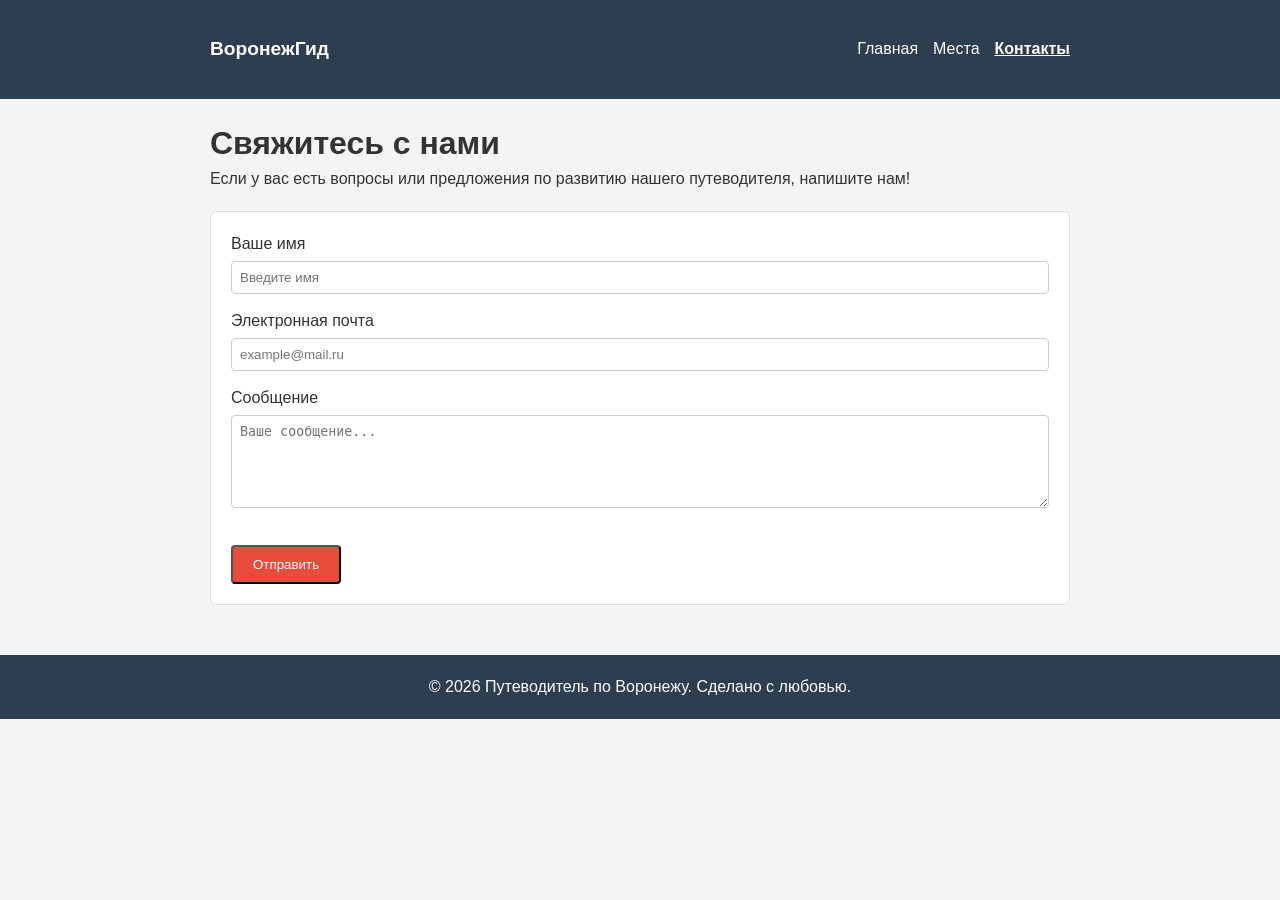
==== contact.html @ 74f7af94 "vrn" ====
<!DOCTYPE html>
<html lang="ru">
<head>
    <meta charset="UTF-8">
    <meta name="viewport" content="width=device-width, initial-scale=1.0">
    <title>Связаться с нами</title>
    <link rel="stylesheet" href="style.css">
    <link href="https://fonts.googleapis.com/css2?family=Montserrat:wght@300;400;700&family=Playfair+Display:wght@700&display=swap" rel="stylesheet">
</head>
<body>
    <header>
        <nav class="container">
            <div class="logo">ВоронежГид</div>
            <ul class="nav-links">
                <li><a href="index.html">Главная</a></li>
                <li><a href="places.html">Места</a></li>
                <li><a href="contact.html" class="active">Контакты</a></li>
            </ul>
        </nav>
    </header>
    <main class="container page-content">
        <h1>Свяжитесь с нами</h1>
        <p>Если у вас есть вопросы или предложения по развитию нашего путеводителя, напишите нам!</p>
        <form class="contact-form">
            <div class="form-group">
                <label for="name">Ваше имя</label>
                <input type="text" id="name" placeholder="Введите имя">
            </div>
            <div class="form-group">
                <label for="email">Электронная почта</label>
                <input type="email" id="email" placeholder="example@mail.ru">
            </div>
            <div class="form-group">
                <label for="message">Сообщение</label>
                <textarea id="message" rows="5" placeholder="Ваше сообщение..."></textarea>
            </div>
            <button type="submit" class="btn">Отправить</button>
        </form>
    </main>
    <footer>
        <p>&copy; 2026 Путеводитель по Воронежу. Сделано с любовью.</p>
    </footer>
</body>
</html>
---- style.css ----
/* Базовые настройки */
* {
    box-sizing: border-box;
    margin: 0;
    padding: 0;
}

body {
    font-family: Arial, sans-serif;
    line-height: 1.5;
    background: #f4f4f4;
    color: #333;
}

.container {
    max-width: 900px;
    margin: 0 auto;
    padding: 20px;
}

/* Шапка и Навигация */
header {
    background: #2c3e50;
    color: #fff;
    padding: 15px 0;
}

nav {
    display: flex;
    justify-content: space-between;
    align-items: center;
}

.logo {
    font-size: 1.2rem;
    font-weight: bold;
}

.nav-links {
    list-style: none;
    display: flex;
    gap: 15px;
}

.nav-links a {
    color: #fff;
    text-decoration: none;
}

.nav-links a.active {
    text-decoration: underline;
    font-weight: bold;
}

/* Баннер (Hero) */
.hero {
    background: #34495e;
    color: #fff;
    text-align: center;
    padding: 40px 20px;
}

.hero h1 {
    margin-bottom: 10px;
}

/* Кнопка */
.btn {
    display: inline-block;
    background: #e74c3c;
    color: #fff;
    padding: 10px 20px;
    text-decoration: none;
    border-radius: 4px;
    margin-top: 15px;
}

/* Простая сетка для карт */
.grid {
    display: grid;
    grid-template-columns: repeat(auto-fit, minmax(250px, 1fr));
    gap: 20px;
    margin-top: 20px;
}

.card {
    background: #fff;
    padding: 15px;
    border-radius: 6px;
    border: 1px solid #ddd;
}

/* Простое и надежное оформление картинок */
img {
    max-width: 100%;
    height: auto;
}

.page-img {
    width: 100%;
    height: 300px;
    object-fit: cover;
    border-radius: 6px;
    margin: 15px 0;
}

.card img {
    width: 100%;
    height: 180px;
    object-fit: cover;
    border-radius: 4px;
    margin-bottom: 10px;
}

/* Форма */
.contact-form {
    background: #fff;
    padding: 20px;
    border-radius: 6px;
    border: 1px solid #ddd;
    margin-top: 20px;
}

.form-group {
    margin-bottom: 15px;
}

.form-group label {
    display: block;
    margin-bottom: 5px;
}

.form-group input,
.form-group textarea {
    width: 100%;
    padding: 8px;
    border: 1px solid #ccc;
    border-radius: 4px;
}

/* Подвал */
footer {
    text-align: center;
    padding: 20px;
    margin-top: 30px;
    background: #2c3e50;
    color: #fff;
}
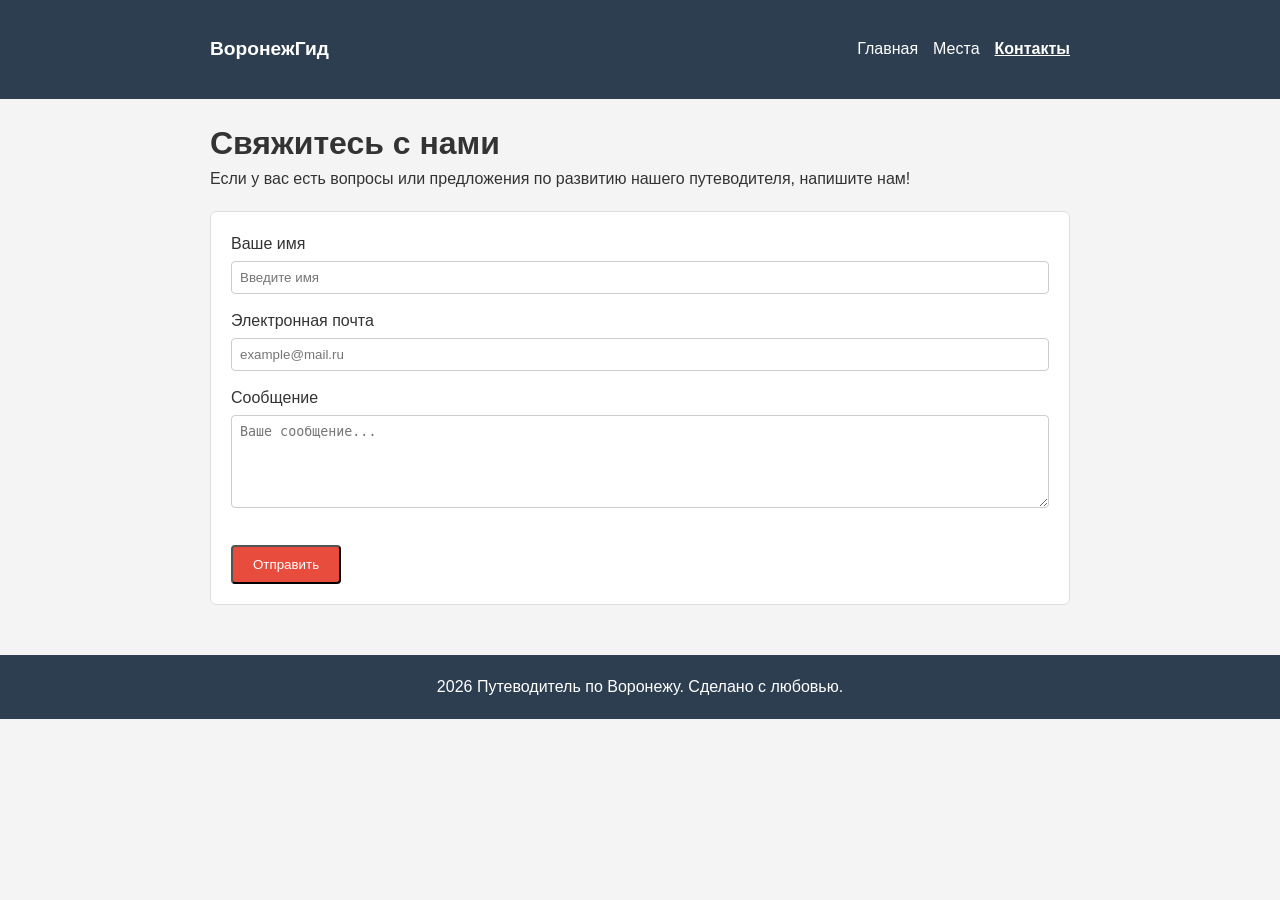
==== commit 6fbe96c7: "Fix HTML encoding issues in contact.html" ====
--- a/contact.html
+++ b/contact.html
@@ -18,7 +18,7 @@
             </ul>
         </nav>
     </header>
-    <main class="container page-content">
+    <main class="container">
         <h1>Свяжитесь с нами</h1>
         <p>Если у вас есть вопросы или предложения по развитию нашего путеводителя, напишите нам!</p>
         <form class="contact-form">
@@ -38,7 +38,7 @@
         </form>
     </main>
     <footer>
-        <p>&copy; 2026 Путеводитель по Воронежу. Сделано с любовью.</p>
+        <p> 2026 Путеводитель по Воронежу. Сделано с любовью.</p>
     </footer>
 </body>
-</html>+</html>
--- a/style.css
+++ b/style.css
@@ -1,4 +1,4 @@
-/* Базовые настройки */
+
 * {
     box-sizing: border-box;
     margin: 0;
@@ -18,7 +18,7 @@
     padding: 20px;
 }
 
-/* Шапка и Навигация */
+
 header {
     background: #2c3e50;
     color: #fff;
@@ -52,7 +52,6 @@
     font-weight: bold;
 }
 
-/* Баннер (Hero) */
 .hero {
     background: #34495e;
     color: #fff;
@@ -64,7 +63,7 @@
     margin-bottom: 10px;
 }
 
-/* Кнопка */
+
 .btn {
     display: inline-block;
     background: #e74c3c;
@@ -75,7 +74,7 @@
     margin-top: 15px;
 }
 
-/* Простая сетка для карт */
+
 .grid {
     display: grid;
     grid-template-columns: repeat(auto-fit, minmax(250px, 1fr));
@@ -90,7 +89,7 @@
     border: 1px solid #ddd;
 }
 
-/* Простое и надежное оформление картинок */
+
 img {
     max-width: 100%;
     height: auto;
@@ -112,7 +111,7 @@
     margin-bottom: 10px;
 }
 
-/* Форма */
+
 .contact-form {
     background: #fff;
     padding: 20px;
@@ -138,11 +137,11 @@
     border-radius: 4px;
 }
 
-/* Подвал */
+
 footer {
     text-align: center;
     padding: 20px;
     margin-top: 30px;
     background: #2c3e50;
     color: #fff;
-}+}
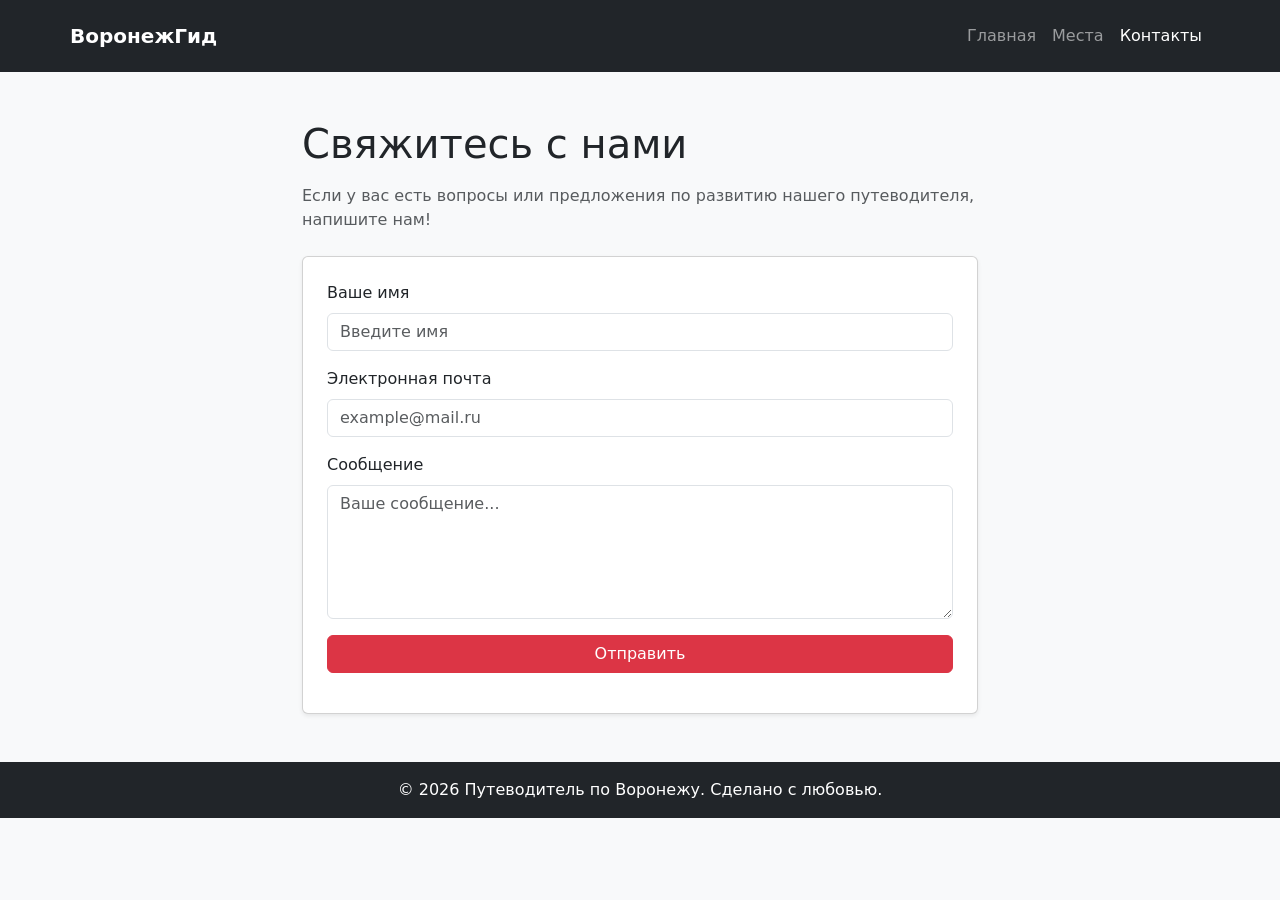
==== commit c47390b6: "vrngid1" ====
--- a/contact.html
+++ b/contact.html
@@ -1,44 +1,56 @@
-<!DOCTYPE html>
-<html lang="ru">
-<head>
-    <meta charset="UTF-8">
-    <meta name="viewport" content="width=device-width, initial-scale=1.0">
-    <title>Связаться с нами</title>
-    <link rel="stylesheet" href="style.css">
-    <link href="https://fonts.googleapis.com/css2?family=Montserrat:wght@300;400;700&family=Playfair+Display:wght@700&display=swap" rel="stylesheet">
-</head>
-<body>
-    <header>
-        <nav class="container">
-            <div class="logo">ВоронежГид</div>
-            <ul class="nav-links">
-                <li><a href="index.html">Главная</a></li>
-                <li><a href="places.html">Места</a></li>
-                <li><a href="contact.html" class="active">Контакты</a></li>
-            </ul>
-        </nav>
-    </header>
-    <main class="container">
-        <h1>Свяжитесь с нами</h1>
-        <p>Если у вас есть вопросы или предложения по развитию нашего путеводителя, напишите нам!</p>
-        <form class="contact-form">
-            <div class="form-group">
-                <label for="name">Ваше имя</label>
-                <input type="text" id="name" placeholder="Введите имя">
-            </div>
-            <div class="form-group">
-                <label for="email">Электронная почта</label>
-                <input type="email" id="email" placeholder="example@mail.ru">
-            </div>
-            <div class="form-group">
-                <label for="message">Сообщение</label>
-                <textarea id="message" rows="5" placeholder="Ваше сообщение..."></textarea>
-            </div>
-            <button type="submit" class="btn">Отправить</button>
-        </form>
-    </main>
-    <footer>
-        <p> 2026 Путеводитель по Воронежу. Сделано с любовью.</p>
-    </footer>
-</body>
-</html>
+<!DOCTYPE html>
+<html lang="ru">
+<head>
+  <meta charset="UTF-8">
+  <meta name="viewport" content="width=device-width, initial-scale=1.0">
+  <title>Связаться с нами</title>
+
+  <link href="https://cdn.jsdelivr.net/npm/bootstrap@5.3.2/dist/css/bootstrap.min.css" rel="stylesheet">
+  <link rel="stylesheet" href="css/style.css">
+  <link href="https://fonts.googleapis.com/css2?family=Montserrat:wght@300;400;700&family=Playfair+Display:wght@700&display=swap" rel="stylesheet">
+
+  <script src="script.js" defer></script>
+</head>
+<body class="bg-light">
+
+<header class="bg-dark py-2">
+  <nav class="navbar navbar-expand-lg navbar-dark container">
+    <a class="navbar-brand fw-bold" href="index.html">ВоронежГид</a>
+    <div class="navbar-nav ms-auto">
+      <a class="nav-link" href="index.html">Главная</a>
+      <a class="nav-link" href="places.html">Места</a>
+      <a class="nav-link active" href="contact.html">Контакты</a>
+    </div>
+  </nav>
+</header>
+
+<main class="container my-5" style="max-width: 700px;">
+  <h1 class="mb-3">Свяжитесь с нами</h1>
+  <p class="text-muted mb-4">Если у вас есть вопросы или предложения по развитию нашего путеводителя, напишите нам!</p>
+
+  <form id="contactForm" class="card p-4 shadow-sm">
+    <div class="mb-3">
+      <label for="name" class="form-label">Ваше имя</label>
+      <input type="text" class="form-control" id="name" placeholder="Введите имя">
+    </div>
+    <div class="mb-3">
+      <label for="email" class="form-label">Электронная почта</label>
+      <input type="email" class="form-control" id="email" placeholder="example@mail.ru">
+    </div>
+    <div class="mb-3">
+      <label for="message" class="form-label">Сообщение</label>
+      <textarea class="form-control" id="message" rows="5" placeholder="Ваше сообщение..."></textarea>
+    </div>
+    <button type="submit" class="btn btn-danger">Отправить</button>
+
+    <p id="formMessage" class="mt-3 mb-0"></p>
+  </form>
+</main>
+
+<footer class="bg-dark text-white text-center py-3 mt-auto">
+  <p class="mb-0">© 2026 Путеводитель по Воронежу. Сделано с любовью.</p>
+</footer>
+
+<script src="https://cdn.jsdelivr.net/npm/bootstrap@5.3.2/dist/js/bootstrap.bundle.min.js"></script>
+</body>
+</html>
--- a/css/style.css
+++ b/css/style.css
@@ -0,0 +1,23 @@
+* {
+  box-sizing: border-box;
+}
+
+.page-img {
+  width: 100%;
+  height: 300px;
+  object-fit: cover;
+}
+
+.card-img-top {
+  height: 180px;
+  object-fit: cover;
+}
+
+.project-card {
+  transition: transform 0.2s ease, box-shadow 0.2s ease;
+}
+
+.project-card:hover {
+  transform: translateY(-4px);
+  box-shadow: 0 8px 16px rgba(0, 0, 0, 0.15) !important;
+}
